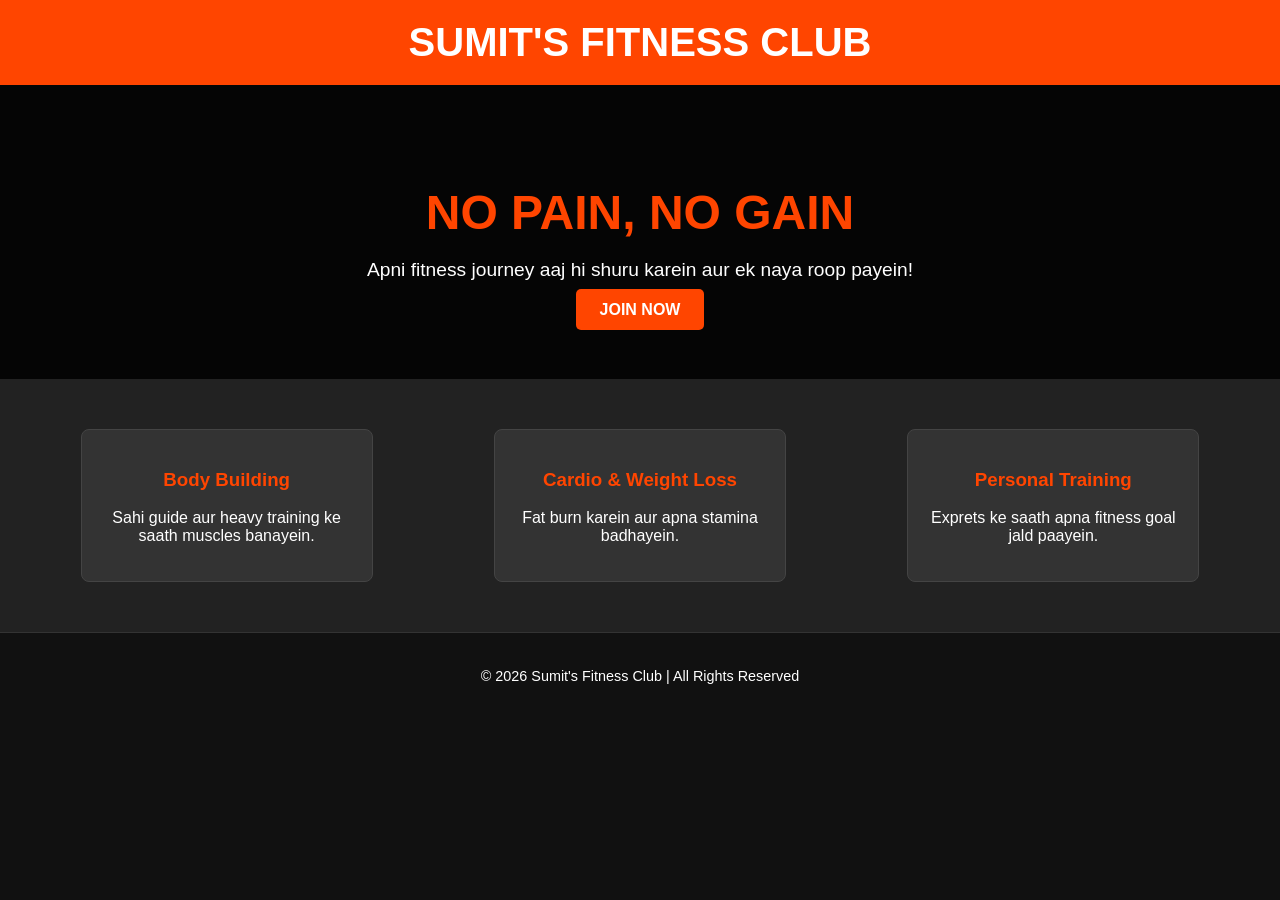
==== index.html @ f9348056 "Rename sumitkumar001209.github.io to index.html" ====
<!DOCTYPE html>
<html lang="hi">
<head>
    <meta charset="UTF-8">
    <meta name="viewport" content="width=device-width, initial-scale=1.0">
    <title>Sumit's Fitness Club</title>
    <style>
        body {
            font-family: 'Arial', sans-serif;
            margin: 0;
            padding: 0;
            background-color: #111;
            color: #fff;
        }
        header {
            background-color: #ff4500;
            padding: 20px;
            text-align: center;
        }
        h1 {
            margin: 0;
            font-size: 2.5rem;
            text-transform: uppercase;
        }
        .hero {
            text-align: center;
            padding: 60px 20px;
            background: linear-gradient(rgba(0,0,0,0.7), rgba(0,0,0,0.7)), url('https://unsplash.com') no-repeat center center/cover;
        }
        .hero h2 {
            font-size: 3rem;
            color: #ff4500;
            margin-bottom: 10px;
        }
        .hero p {
            font-size: 1.2rem;
            margin-bottom: 20px;
        }
        .btn {
            background-color: #ff4500;
            color: white;
            padding: 12px 24px;
            text-decoration: none;
            font-weight: bold;
            border-radius: 5px;
            text-transform: uppercase;
        }
        .btn:hover {
            background-color: #e03e00;
        }
        .services {
            display: flex;
            justify-content: space-around;
            flex-wrap: wrap;
            padding: 40px 20px;
            background-color: #222;
        }
        .card {
            background-color: #333;
            border: 1px solid #444;
            border-radius: 8px;
            padding: 20px;
            margin: 10px;
            width: 250px;
            text-align: center;
        }
        .card h3 {
            color: #ff4500;
        }
        footer {
            background-color: #111;
            text-align: center;
            padding: 20px;
            font-size: 0.9rem;
            border-top: 1px solid #333;
        }
    </style>
</head>
<body>

    <header>
        <h1>SUMIT'S FITNESS CLUB</h1>
    </header>

    <section class="hero">
        <h2>NO PAIN, NO GAIN</h2>
        <p>Apni fitness journey aaj hi shuru karein aur ek naya roop payein!</p>
        <a href="#" class="btn">Join Now</a>
    </section>

    <section class="services">
        <div class="card">
            <h3>Body Building</h3>
            <p>Sahi guide aur heavy training ke saath muscles banayein.</p>
        </div>
        <div class="card">
            <h3>Cardio & Weight Loss</h3>
            <p>Fat burn karein aur apna stamina badhayein.</p>
        </div>
        <div class="card">
            <h3>Personal Training</h3>
            <p>Exprets ke saath apna fitness goal jald paayein.</p>
        </div>
    </section>

    <footer>
        <p>&copy; 2026 Sumit's Fitness Club | All Rights Reserved</p>
    </footer>

</body>
</html>
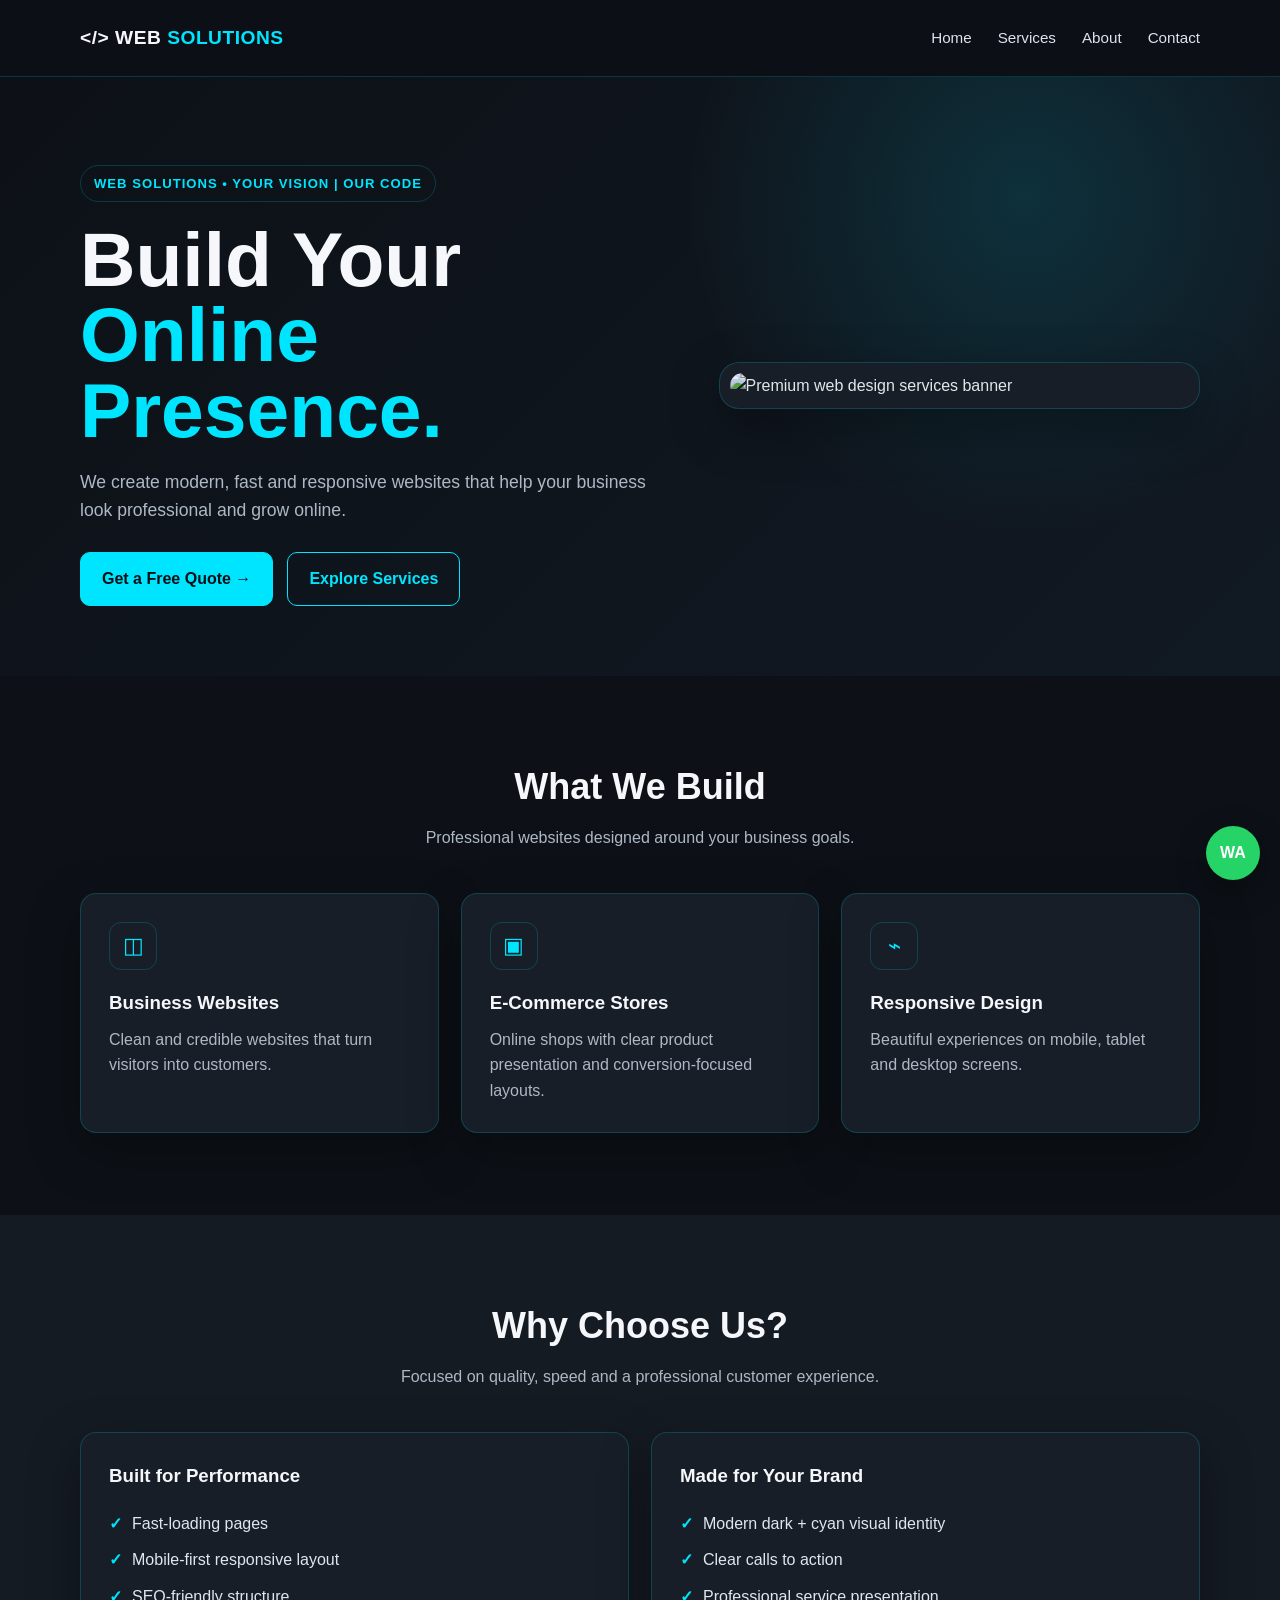
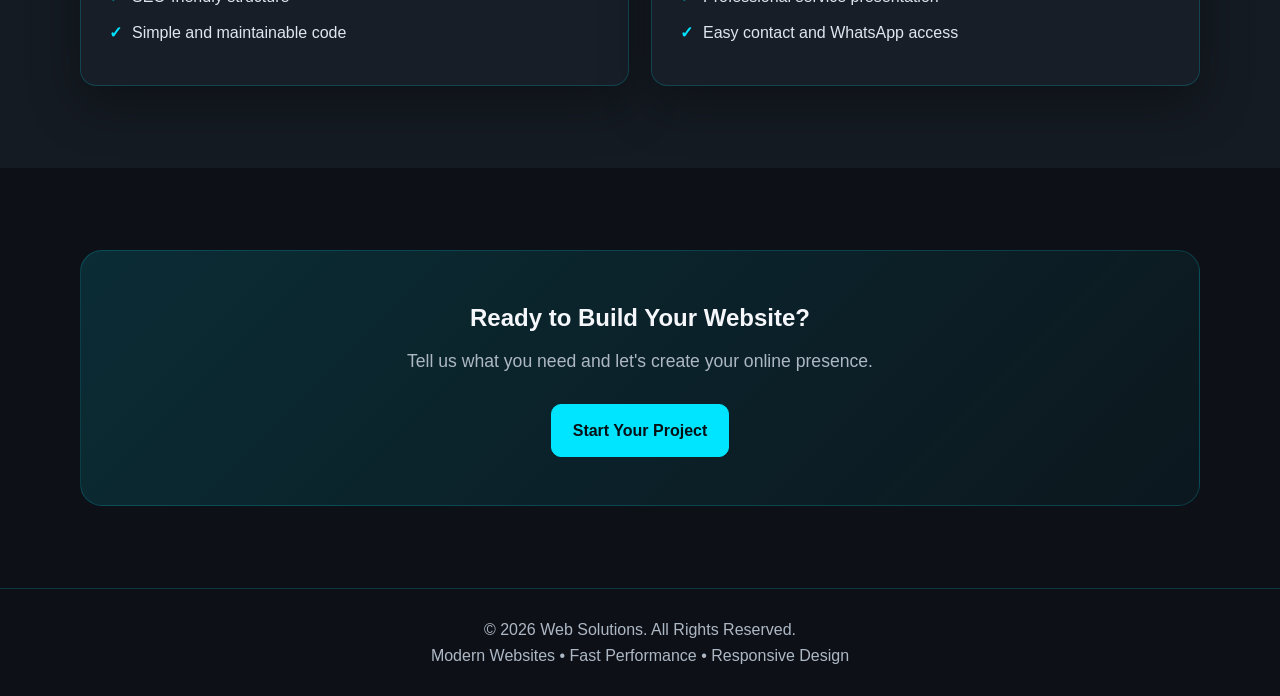
==== commit a393a984: "Add files via upload" ====
--- a/index.html
+++ b/index.html
@@ -1,111 +1,52 @@
-<!DOCTYPE html>
-<html lang="hi">
-<head>
-    <meta charset="UTF-8">
-    <meta name="viewport" content="width=device-width, initial-scale=1.0">
-    <title>Sumit's Fitness Club</title>
-    <style>
-        body {
-            font-family: 'Arial', sans-serif;
-            margin: 0;
-            padding: 0;
-            background-color: #111;
-            color: #fff;
-        }
-        header {
-            background-color: #ff4500;
-            padding: 20px;
-            text-align: center;
-        }
-        h1 {
-            margin: 0;
-            font-size: 2.5rem;
-            text-transform: uppercase;
-        }
-        .hero {
-            text-align: center;
-            padding: 60px 20px;
-            background: linear-gradient(rgba(0,0,0,0.7), rgba(0,0,0,0.7)), url('https://unsplash.com') no-repeat center center/cover;
-        }
-        .hero h2 {
-            font-size: 3rem;
-            color: #ff4500;
-            margin-bottom: 10px;
-        }
-        .hero p {
-            font-size: 1.2rem;
-            margin-bottom: 20px;
-        }
-        .btn {
-            background-color: #ff4500;
-            color: white;
-            padding: 12px 24px;
-            text-decoration: none;
-            font-weight: bold;
-            border-radius: 5px;
-            text-transform: uppercase;
-        }
-        .btn:hover {
-            background-color: #e03e00;
-        }
-        .services {
-            display: flex;
-            justify-content: space-around;
-            flex-wrap: wrap;
-            padding: 40px 20px;
-            background-color: #222;
-        }
-        .card {
-            background-color: #333;
-            border: 1px solid #444;
-            border-radius: 8px;
-            padding: 20px;
-            margin: 10px;
-            width: 250px;
-            text-align: center;
-        }
-        .card h3 {
-            color: #ff4500;
-        }
-        footer {
-            background-color: #111;
-            text-align: center;
-            padding: 20px;
-            font-size: 0.9rem;
-            border-top: 1px solid #333;
-        }
-    </style>
-</head>
-<body>
+<!doctype html>
+<html lang="en"><head><meta charset="utf-8"><meta name="viewport" content="width=device-width,initial-scale=1">
+<title>Web Solutions | Premium Web Design Services</title><meta name="description" content="Modern, fast and responsive websites for businesses, portfolios and online stores.">
+<link rel="stylesheet" href="style.css"></head><body>
 
-    <header>
-        <h1>SUMIT'S FITNESS CLUB</h1>
-    </header>
+<header class="navbar">
+  <div class="container nav-inner">
+    <a class="logo" href="index.html">&lt;/&gt; WEB <span>SOLUTIONS</span></a>
+    <button class="menu" aria-label="Open menu">☰</button>
+    <nav class="nav-links">
+      <a href="index.html">Home</a>
+      <a href="services.html">Services</a>
+      <a href="about.html">About</a>
+      <a href="contact.html">Contact</a>
+    </nav>
+  </div>
+</header>
 
-    <section class="hero">
-        <h2>NO PAIN, NO GAIN</h2>
-        <p>Apni fitness journey aaj hi shuru karein aur ek naya roop payein!</p>
-        <a href="#" class="btn">Join Now</a>
-    </section>
+<main>
+<section class="hero"><div class="container hero-grid">
+<div><span class="badge">WEB SOLUTIONS • YOUR VISION | OUR CODE</span>
+<h1>Build Your <span>Online Presence.</span></h1>
+<p class="lead">We create modern, fast and responsive websites that help your business look professional and grow online.</p>
+<div class="buttons"><a class="btn btn-primary" href="contact.html">Get a Free Quote →</a><a class="btn btn-outline" href="services.html">Explore Services</a></div>
+</div>
+<div class="hero-card"><img src="assets/banner.png" alt="Premium web design services banner"></div>
+</div></section>
 
-    <section class="services">
-        <div class="card">
-            <h3>Body Building</h3>
-            <p>Sahi guide aur heavy training ke saath muscles banayein.</p>
-        </div>
-        <div class="card">
-            <h3>Cardio & Weight Loss</h3>
-            <p>Fat burn karein aur apna stamina badhayein.</p>
-        </div>
-        <div class="card">
-            <h3>Personal Training</h3>
-            <p>Exprets ke saath apna fitness goal jald paayein.</p>
-        </div>
-    </section>
+<section class="section"><div class="container"><div class="section-head"><h2>What We Build</h2><p>Professional websites designed around your business goals.</p></div>
+<div class="grid-3">
+<div class="card"><div class="icon">◫</div><h3>Business Websites</h3><p>Clean and credible websites that turn visitors into customers.</p></div>
+<div class="card"><div class="icon">▣</div><h3>E-Commerce Stores</h3><p>Online shops with clear product presentation and conversion-focused layouts.</p></div>
+<div class="card"><div class="icon">⌁</div><h3>Responsive Design</h3><p>Beautiful experiences on mobile, tablet and desktop screens.</p></div>
+</div></div></section>
 
-    <footer>
-        <p>&copy; 2026 Sumit's Fitness Club | All Rights Reserved</p>
-    </footer>
+<section class="section alt"><div class="container"><div class="section-head"><h2>Why Choose Us?</h2><p>Focused on quality, speed and a professional customer experience.</p></div>
+<div class="grid-2">
+<div class="card"><h3>Built for Performance</h3><ul class="checks"><li>Fast-loading pages</li><li>Mobile-first responsive layout</li><li>SEO-friendly structure</li><li>Simple and maintainable code</li></ul></div>
+<div class="card"><h3>Made for Your Brand</h3><ul class="checks"><li>Modern dark + cyan visual identity</li><li>Clear calls to action</li><li>Professional service presentation</li><li>Easy contact and WhatsApp access</li></ul></div>
+</div></div></section>
 
-</body>
-</html>
+<section class="section"><div class="container"><div class="cta"><h2>Ready to Build Your Website?</h2><p class="lead" style="margin:10px auto 0">Tell us what you need and let's create your online presence.</p><div class="buttons" style="justify-content:center"><a class="btn btn-primary" href="contact.html">Start Your Project</a></div></div></div></section>
+</main>
+<footer class="footer">
+  <div class="container">
+    <p>© 2026 Web Solutions. All Rights Reserved.</p>
+    <p>Modern Websites • Fast Performance • Responsive Design</p>
+  </div>
+</footer>
+<a class="floating-wa" href="https://wa.me/916202998293" target="_blank" aria-label="WhatsApp">WA</a>
+<script src="script.js"></script>
+</body></html>
--- a/style.css
+++ b/style.css
@@ -0,0 +1,81 @@
+
+:root{
+  --bg:#0d1117;
+  --bg2:#151b23;
+  --card:#171e28;
+  --cyan:#00e5ff;
+  --cyan2:#00bcd4;
+  --white:#f5f7fa;
+  --muted:#aeb8c5;
+  --line:rgba(0,229,255,.18);
+  --shadow:0 18px 50px rgba(0,0,0,.35);
+}
+*{box-sizing:border-box;margin:0;padding:0}
+html{scroll-behavior:smooth}
+body{font-family:Inter,Segoe UI,Arial,sans-serif;background:var(--bg);color:var(--white);line-height:1.6}
+a{text-decoration:none;color:inherit}
+img{max-width:100%;display:block}
+.container{width:min(1120px,92%);margin:auto}
+.navbar{position:sticky;top:0;z-index:50;background:rgba(13,17,23,.92);backdrop-filter:blur(12px);border-bottom:1px solid var(--line)}
+.nav-inner{height:76px;display:flex;align-items:center;justify-content:space-between}
+.logo{font-weight:800;letter-spacing:.5px;font-size:1.2rem}
+.logo span{color:var(--cyan)}
+.nav-links{display:flex;gap:26px;align-items:center}
+.nav-links a{color:#dce3eb;font-size:.95rem;transition:.25s}
+.nav-links a:hover,.nav-links a.active{color:var(--cyan)}
+.menu{display:none;background:none;border:1px solid var(--line);color:var(--white);padding:8px 10px;border-radius:8px}
+.hero{padding:88px 0 70px;background:
+ radial-gradient(circle at 80% 20%,rgba(0,229,255,.13),transparent 30%),
+ linear-gradient(135deg,#0d1117,#111923)}
+.hero-grid{display:grid;grid-template-columns:1.1fr .9fr;gap:50px;align-items:center}
+.badge{display:inline-block;border:1px solid var(--line);color:var(--cyan);padding:7px 13px;border-radius:999px;font-size:.82rem;font-weight:700;letter-spacing:1px}
+h1{font-size:clamp(2.7rem,6vw,5.2rem);line-height:.98;margin:20px 0}
+h1 span,.accent{color:var(--cyan)}
+.lead{font-size:1.1rem;color:var(--muted);max-width:650px}
+.buttons{display:flex;gap:14px;flex-wrap:wrap;margin-top:28px}
+.btn{display:inline-flex;align-items:center;justify-content:center;padding:13px 21px;border-radius:10px;font-weight:800;border:1px solid var(--cyan);transition:.25s}
+.btn-primary{background:var(--cyan);color:#061015}
+.btn-primary:hover{transform:translateY(-2px);box-shadow:0 10px 28px rgba(0,229,255,.22)}
+.btn-outline{color:var(--cyan)}
+.btn-outline:hover{background:rgba(0,229,255,.08)}
+.hero-card{border:1px solid var(--line);background:var(--card);border-radius:20px;padding:10px;box-shadow:var(--shadow)}
+.hero-card img{border-radius:13px;opacity:.92}
+.section{padding:82px 0}
+.section.alt{background:var(--bg2)}
+.section-head{text-align:center;max-width:700px;margin:0 auto 42px}
+.section-head h2{font-size:2.25rem;margin-bottom:10px}
+.section-head p{color:var(--muted)}
+.grid-3{display:grid;grid-template-columns:repeat(3,1fr);gap:22px}
+.grid-2{display:grid;grid-template-columns:repeat(2,1fr);gap:22px}
+.card{background:var(--card);border:1px solid var(--line);padding:28px;border-radius:16px;box-shadow:var(--shadow)}
+.icon{width:48px;height:48px;border-radius:12px;display:grid;place-items:center;border:1px solid var(--line);color:var(--cyan);font-size:1.4rem;margin-bottom:18px}
+.card h3{margin-bottom:9px}
+.card p{color:var(--muted)}
+.checks{list-style:none;margin-top:20px}
+.checks li{margin:11px 0;color:#dfe6ee}
+.checks li::before{content:"✓";color:var(--cyan);font-weight:900;margin-right:10px}
+.stats{display:grid;grid-template-columns:repeat(4,1fr);gap:16px;margin-top:35px}
+.stat{text-align:center;padding:22px;border:1px solid var(--line);border-radius:14px;background:rgba(23,30,40,.65)}
+.stat strong{display:block;font-size:1.7rem;color:var(--cyan)}
+.cta{background:linear-gradient(135deg,rgba(0,229,255,.13),rgba(0,188,212,.04));border:1px solid var(--line);border-radius:22px;padding:48px;text-align:center}
+.page-hero{padding:75px 0 55px;text-align:center;background:radial-gradient(circle at 50% 0,rgba(0,229,255,.14),transparent 38%)}
+.page-hero h1{font-size:clamp(2.4rem,5vw,4rem)}
+.page-hero p{max-width:700px;margin:auto;color:var(--muted)}
+form{display:grid;gap:15px}
+input,textarea,select{width:100%;padding:14px 15px;border-radius:10px;border:1px solid var(--line);background:#0d131b;color:var(--white);outline:none}
+textarea{min-height:150px;resize:vertical}
+input:focus,textarea:focus,select:focus{border-color:var(--cyan);box-shadow:0 0 0 3px rgba(0,229,255,.08)}
+.contact-info{display:grid;gap:15px}
+.contact-item{padding:18px;border:1px solid var(--line);border-radius:12px;background:var(--card)}
+.contact-item small{display:block;color:var(--muted);margin-bottom:3px}
+.contact-item a{color:var(--cyan)}
+.footer{border-top:1px solid var(--line);padding:28px 0;color:var(--muted);text-align:center}
+.floating-wa{position:fixed;right:20px;bottom:20px;width:54px;height:54px;border-radius:50%;display:grid;place-items:center;background:#25d366;color:white;font-weight:900;box-shadow:0 10px 30px rgba(0,0,0,.4);z-index:60}
+@media(max-width:800px){
+ .nav-links{display:none;position:absolute;left:4%;right:4%;top:70px;flex-direction:column;align-items:flex-start;padding:18px;background:#111820;border:1px solid var(--line);border-radius:12px}
+ .nav-links.open{display:flex}.menu{display:block}
+ .hero-grid,.grid-2,.grid-3{grid-template-columns:1fr}
+ .stats{grid-template-columns:repeat(2,1fr)}
+ .hero{padding-top:55px}.section{padding:62px 0}
+}
+@media(max-width:480px){.stats{grid-template-columns:1fr 1fr}.cta{padding:30px 20px}}
